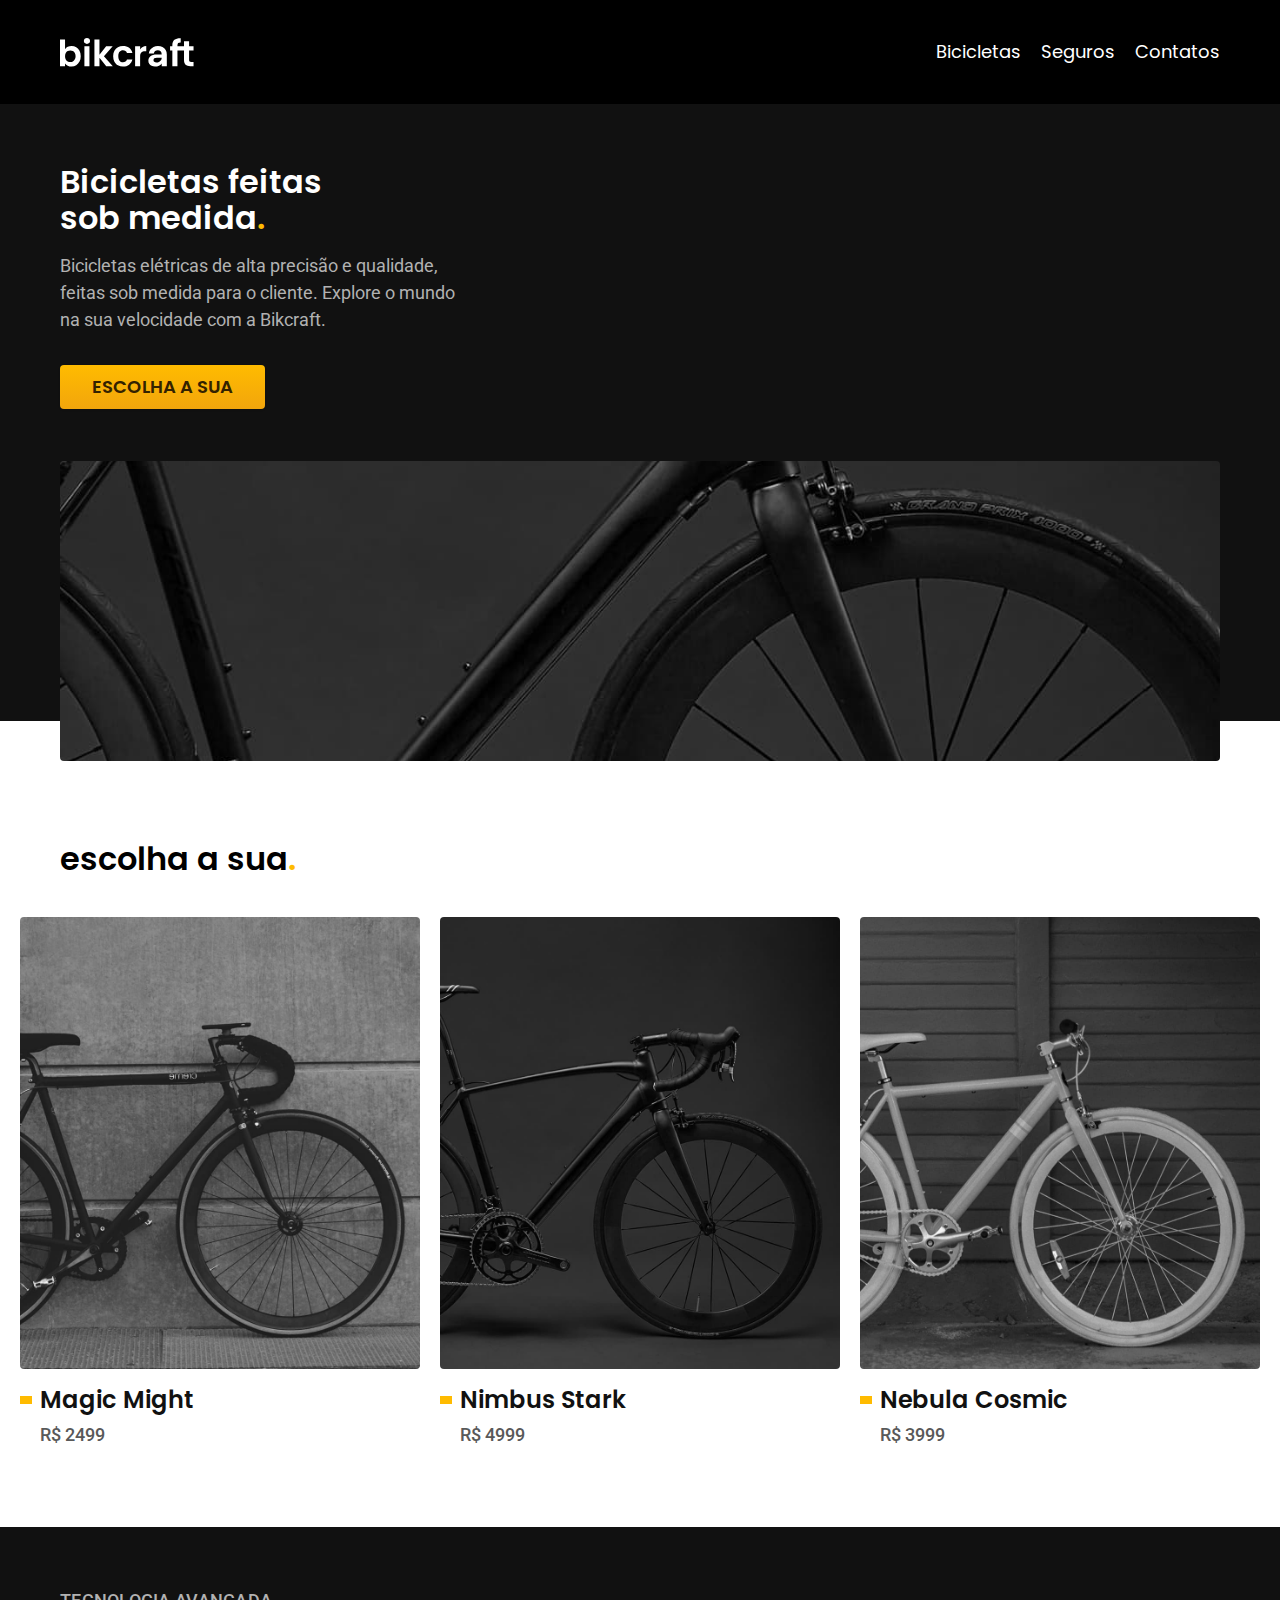
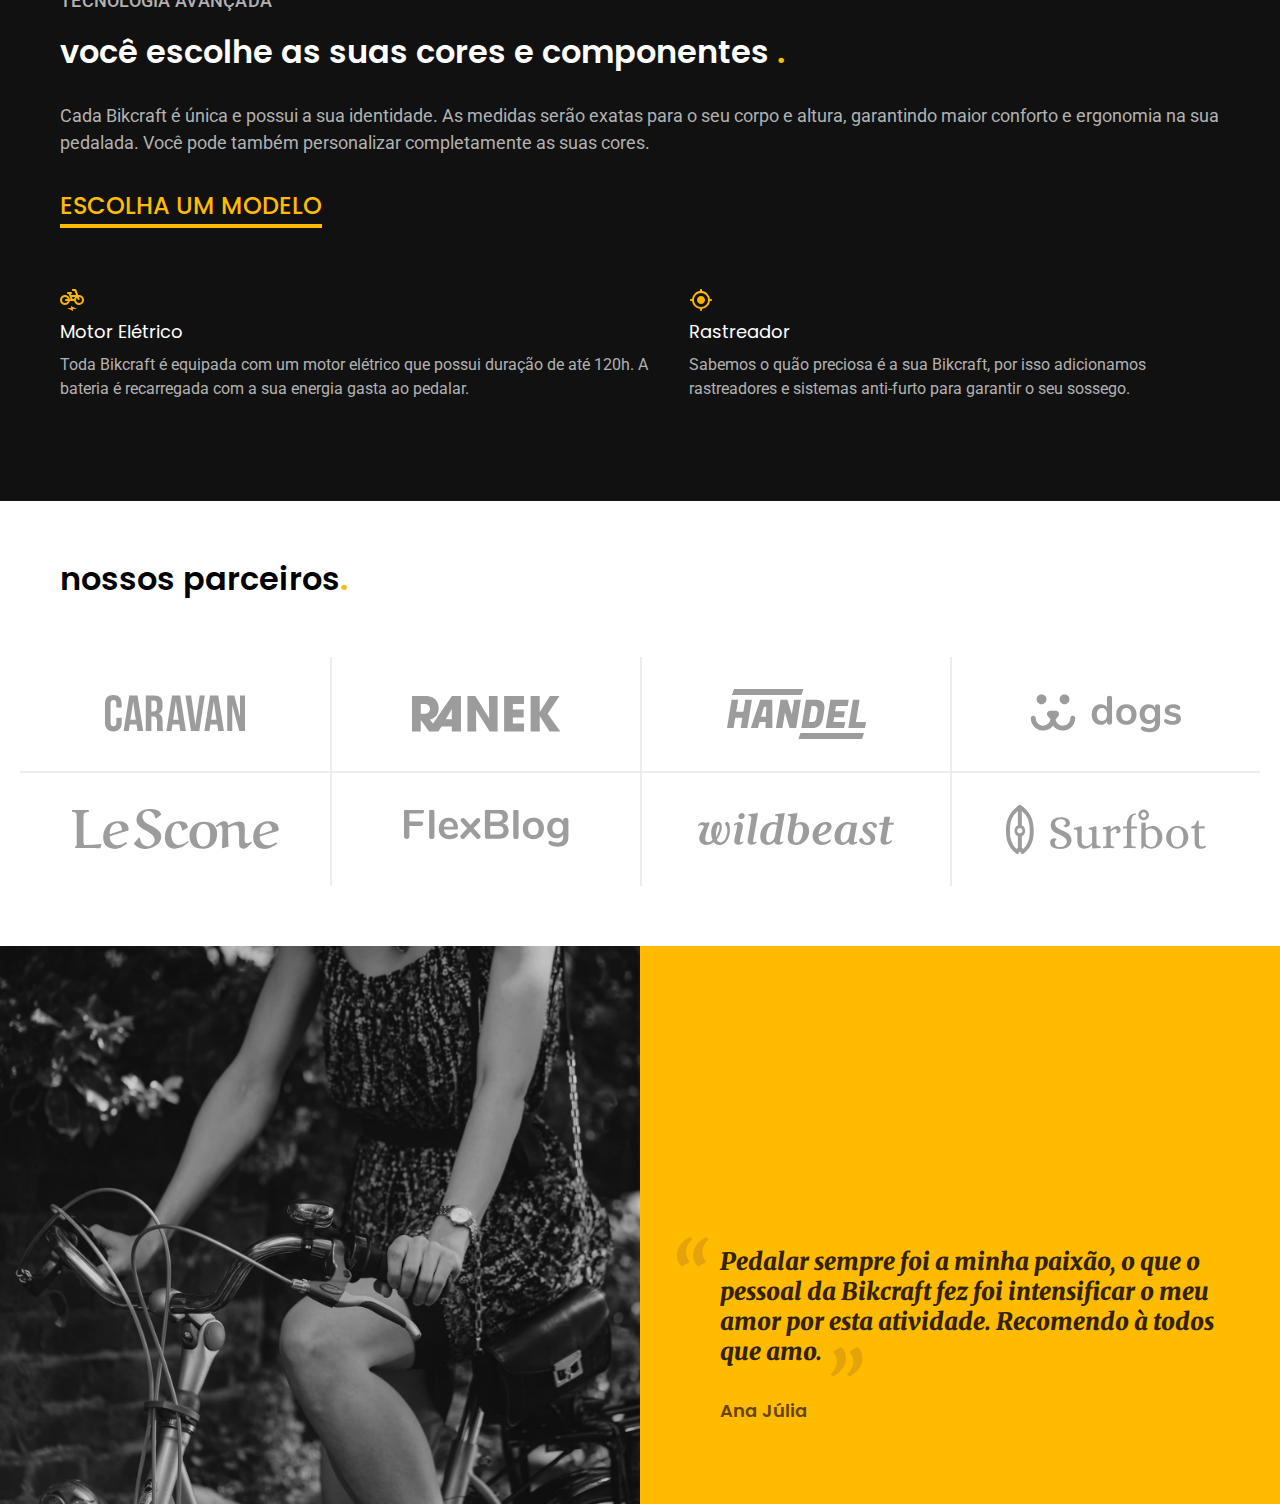
==== index.html @ 96417555 "Adiciona a section de depoimentos e seu responsivo" ====
<!DOCTYPE html>
<html lang="pt-br">
<head>
  <meta charset="UTF-8">
  <meta name="viewport" content="width=device-width, initial-scale=1.0">
  <meta name="description" content="Bicicletas elétricas de alta precisão e qualidade,  feitas sob medida para o cliente. Explore o mundo na sua velocidade com a Bikcraft.">
  <link rel="preconnect" href="https://fonts.googleapis.com">
  <link rel="preconnect" href="https://fonts.gstatic.com" crossorigin>
  <link href="https://fonts.googleapis.com/css2?family=Poppins:wght@400;500;600&family=Roboto:ital,wght@0,100..900;1,100..900&display=swap" rel="stylesheet">
  <link href="https://fonts.googleapis.com/css2?family=Merriweather:ital,opsz@0,18..144;1,18..144&display=swap" rel="stylesheet">
  <link rel="stylesheet" href="/css/style.css">
  <link rel="shortcut icon" href="favicon.svg" type="html+xml">
  <title>Bikecraft- Bicicleas Elétricas</title>
</head>
<body>
  <header class="header-bg">
    <div class="header container">
      <a href="./"><img src="./uploads/img/bikcraft.svg" alt="bikecraft">
      </a>
      <nav aria-label="primaria">
        <ul class="header-menu font-1m">
          <li><a href="./bicicletas.html">Bicicletas</a></li>
          <li><a href="./seguros.html">Seguros</a></li>
          <li><a href="./contatos.html">Contatos</a></li>
        </ul>
      </nav>
    </div>
  </header>

  <main class="introducao-bg">
    <div class="introducao container">
      <div class="introducao-conteudo">
        <h1 class="font-1-xxl">Bicicletas feitas sob medida<span class="cor-p1 span">.</span></h1>
        <p class="font-2-l cor-5">Bicicletas elétricas de alta precisão e qualidade,  feitas sob medida para o cliente. Explore o mundo na sua velocidade com a Bikcraft.</p>
        <a href="./bicicletas.html" class="btn">Escolha a sua</a>
      </div>
        <img src="/uploads/img/fotos/img-intro.jpg" alt="Bicicleta elétrica preta">
      </div>
  </main>
  <article class="bicicletas-lista">
    <h2 class="font-1-xxl container">escolha a sua<span class="cor-p1 span">.</span></h2>

    <ul >
      <li>
        <a href="./bicicletas/magic.html" class="cor-11" >
          <img src="./uploads/img/fotos/bikes/magic-home.jpg" alt="Bicicleta preta">
          <h3 class="font-1-xl">Magic Might</h3>
          <span class="font-2-m cor-8">R$ 2499</span>
        </a>
      </li>
      <li>
        <a href="./bicicletas/nimbus.html" class="cor-11" >
          <img src="./uploads/img/fotos/bikes/nimbus-home.jpg" alt="Bicicleta preta">
          <h3 class="font-1-xl">Nimbus Stark</h3>
          <span class="font-2-m cor-8">R$ 4999</span>
        </a>
      </li>
      <li>
        <a href="./bicicletas/nebula.html" class="cor-11" >
          <img src="./uploads/img/fotos/bikes/nebula-home.jpg" alt="Bicicleta preta">
          <h3 class="font-1-xl">Nebula Cosmic</h3>
          <span class="font-2-m cor-8">R$ 3999</span>
        </a>
      </li>
    </ul>
  </article>
<article class="tecnologia-bg">
  <div class="tecnologia container">
    <div class="tecnologia-conteudo">
      <span class="font-2-l-b cor-5">Tecnologia avançada </span>
      <h2 class="font-1-xxl cor-0">você escolhe as suas cores e componentes <span class="cor-p1 span">.</span></h2>
      <p class="font-2-l cor-5">Cada Bikcraft é única e possui a sua identidade. As medidas serão exatas para o seu corpo e altura, garantindo maior conforto e ergonomia na sua pedalada. Você pode também personalizar completamente as suas cores.</p>
      <a href="./bicicletas.html" class="link">Escolha um modelo</a>
      <div class="tecnologia-vantagens">
        <div >
          <img src="./uploads/img/icons/eletrica.svg" alt="">
          <h3 class="cor-0 font-1-m">Motor Elétrico</h3>
          <p class="font-2-s cor-5">Toda Bikcraft é equipada com um motor elétrico que possui duração de até 120h. A bateria é recarregada com a sua energia gasta ao pedalar.</p>
        </div>
        <div>
          <img src="./uploads/img/icons/rastreador.svg" alt="">
          <h3 class="cor-0 font-1-m">Rastreador</h3>
          <p class="font-2-s cor-5">Sabemos o quão preciosa é a sua Bikcraft, por isso adicionamos rastreadores e sistemas anti-furto para garantir o seu sossego.</p>
        </div>
      </div>
    </div>
      <div class="tecnologia-imagem">
        <img src="/uploads/img/fotos/diferencial.jpg" alt="">
      </div>
  </div>
</article>

<section class="parceiros" aria-label="Nossos Parceiros">
  <h2 class="font-1-xxl container">nossos parceiros<span class="cor-p1 span">.</span></h2>
  <ul>
    <li><img src="/uploads/img/parceiros/caravan.svg" alt="caravan"></li>
    <li><img src="/uploads/img/parceiros/ranek.svg" alt="ranek"></li>
    <li><img src="/uploads/img/parceiros/handel.svg" alt="handel"></li>
    <li><img src="/uploads/img/parceiros/dogs.svg" alt="dogs"></li>
    <li><img src="/uploads/img/parceiros/lescone.svg" alt="lescone"></li>
    <li><img src="/uploads/img/parceiros/flexblog.svg" alt="flexblog"></li>
    <li><img src="/uploads/img/parceiros/wildbeast.svg" alt="wildbeast"></li>
    <li><img src="/uploads/img/parceiros/surfbot.svg" alt="surfbot"></li>
  </ul>
</section>
<section class="depoimento" aria-label="depoimento">
  <div>
    <img src="/uploads/img/fotos/depoimento.jpg" alt="Pessoa pedalando uma bicicleta">
  </div>
   <div class="depoimento-conteudo">
    <blockquote class="font-1-xl cor-p5"> 
      <p>Pedalar sempre foi a minha paixão, o que o pessoal da Bikcraft fez foi intensificar o meu amor por esta atividade. Recomendo à todos que amo.</p>
    </blockquote>
    <span class="font-1-m-b cor-p4">Ana Júlia</span>
   </div>
</section>
</body>
</html>
---- css/style.css ----
@import "/css/global/global.css";
@import "/css/global/header.css";
@import "/css/bicilcletas/bicicletas-lista.css";

/* HOME */
@import "/css/home/intro.css";

/* utilidades */
@import "/css/utllidades/tipografia.css";
@import "/css/utllidades/componentes.css";
@import "/css/utllidades/cores.css";
@import "/css/home/tecnologia.css";
@import "/css/home/parceiros.css";
@import "/css/home/depoimento.css";
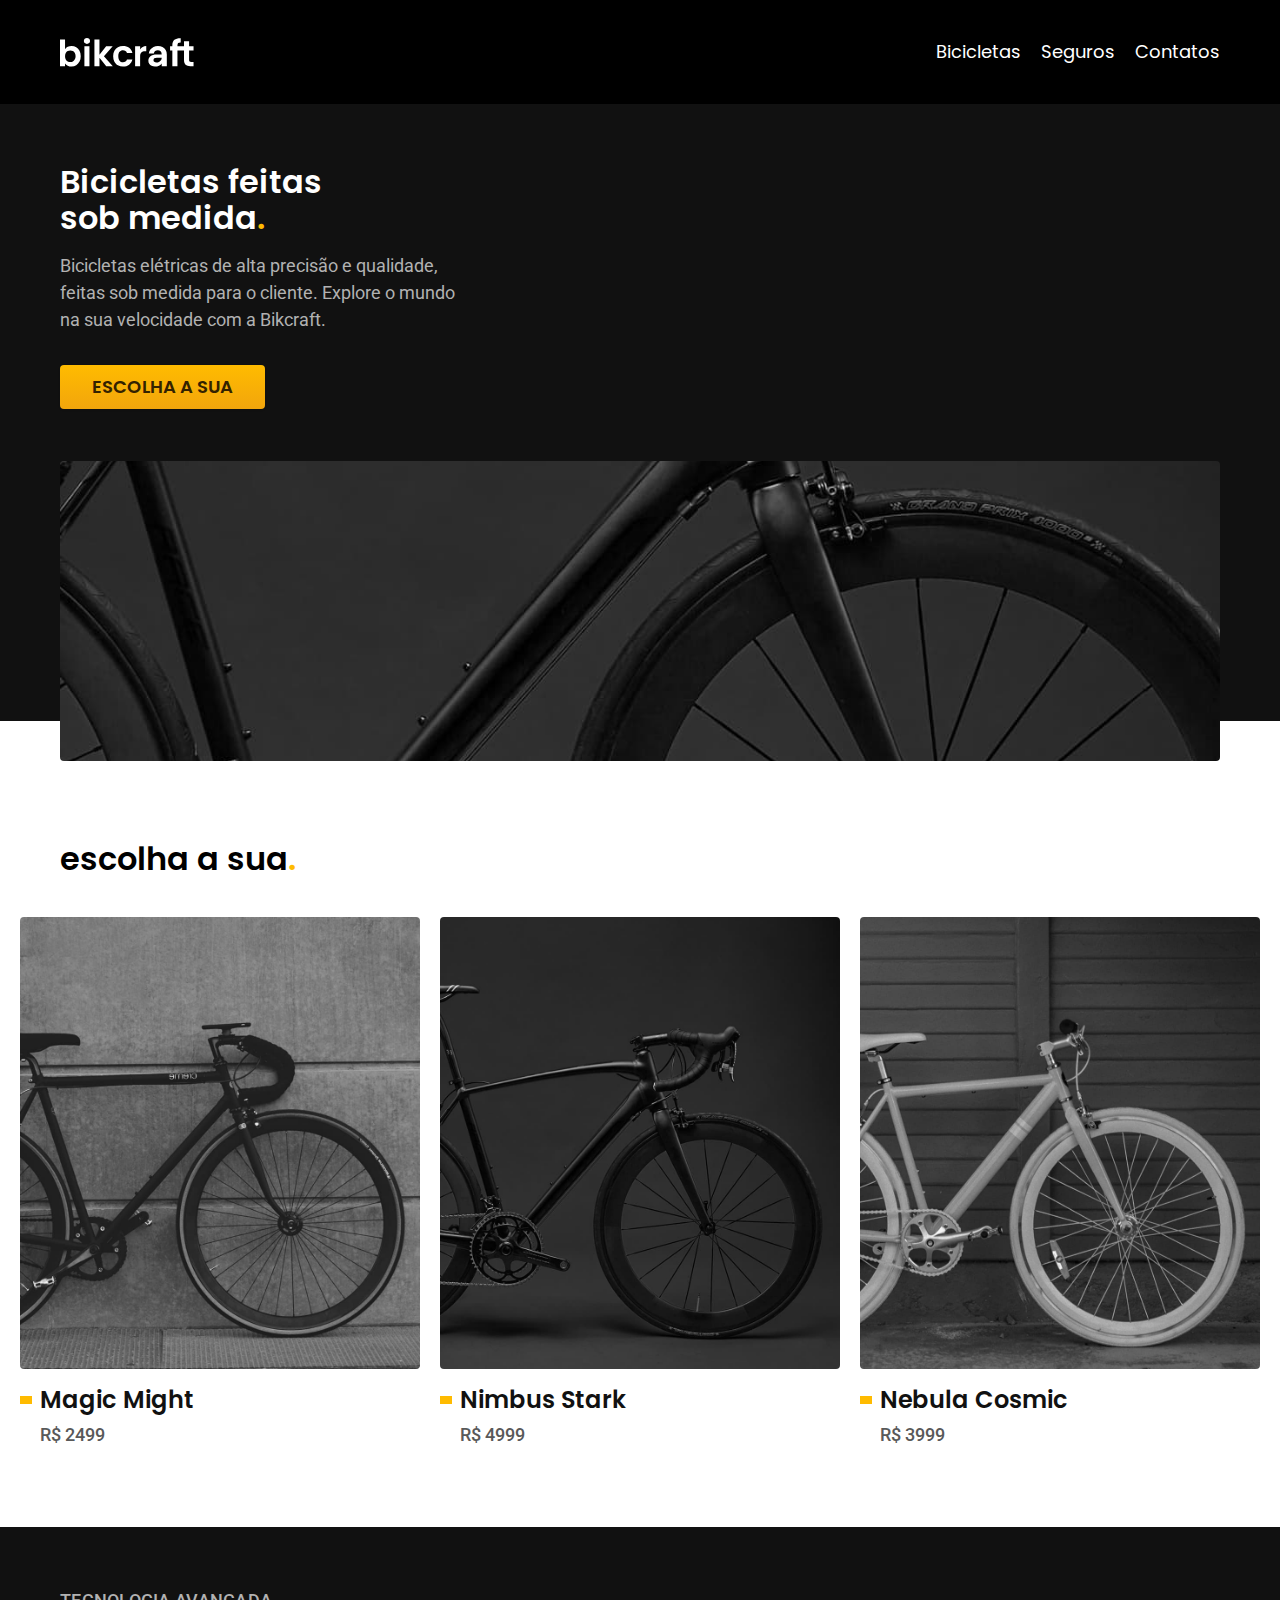
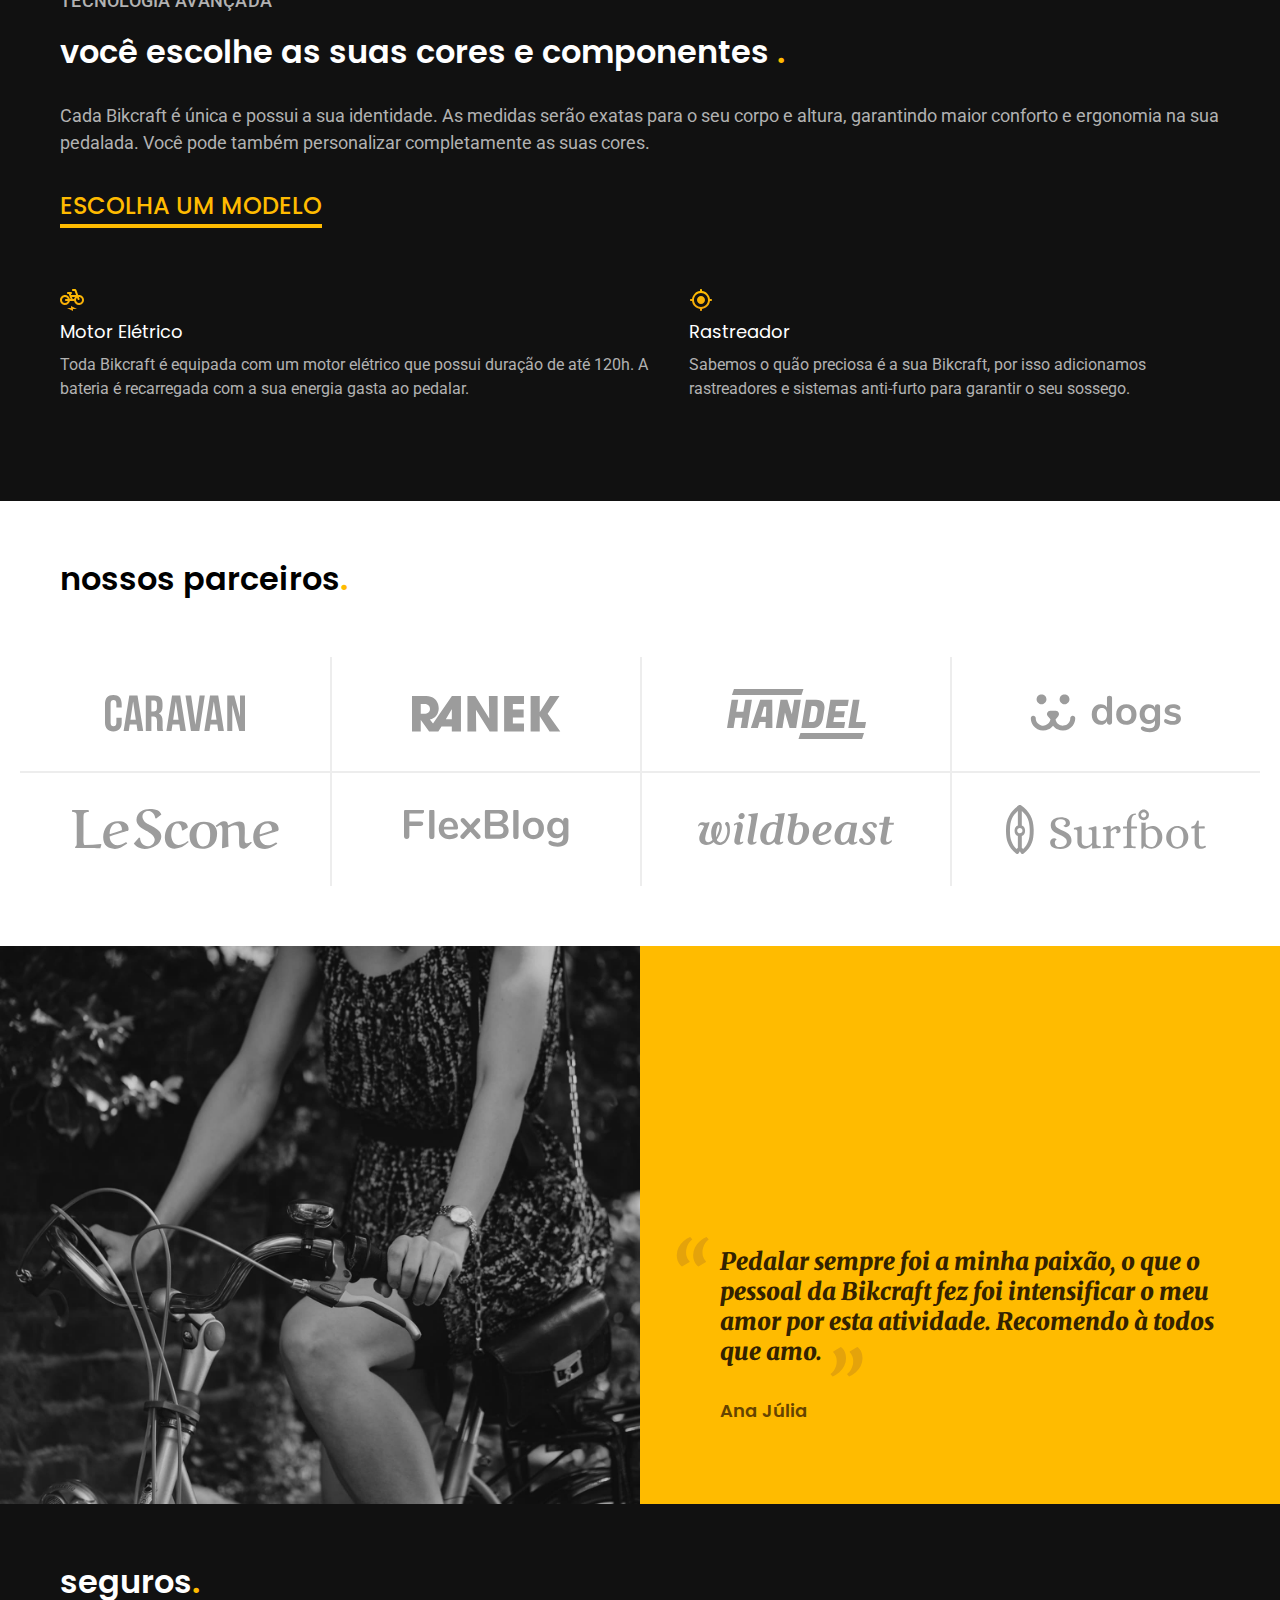
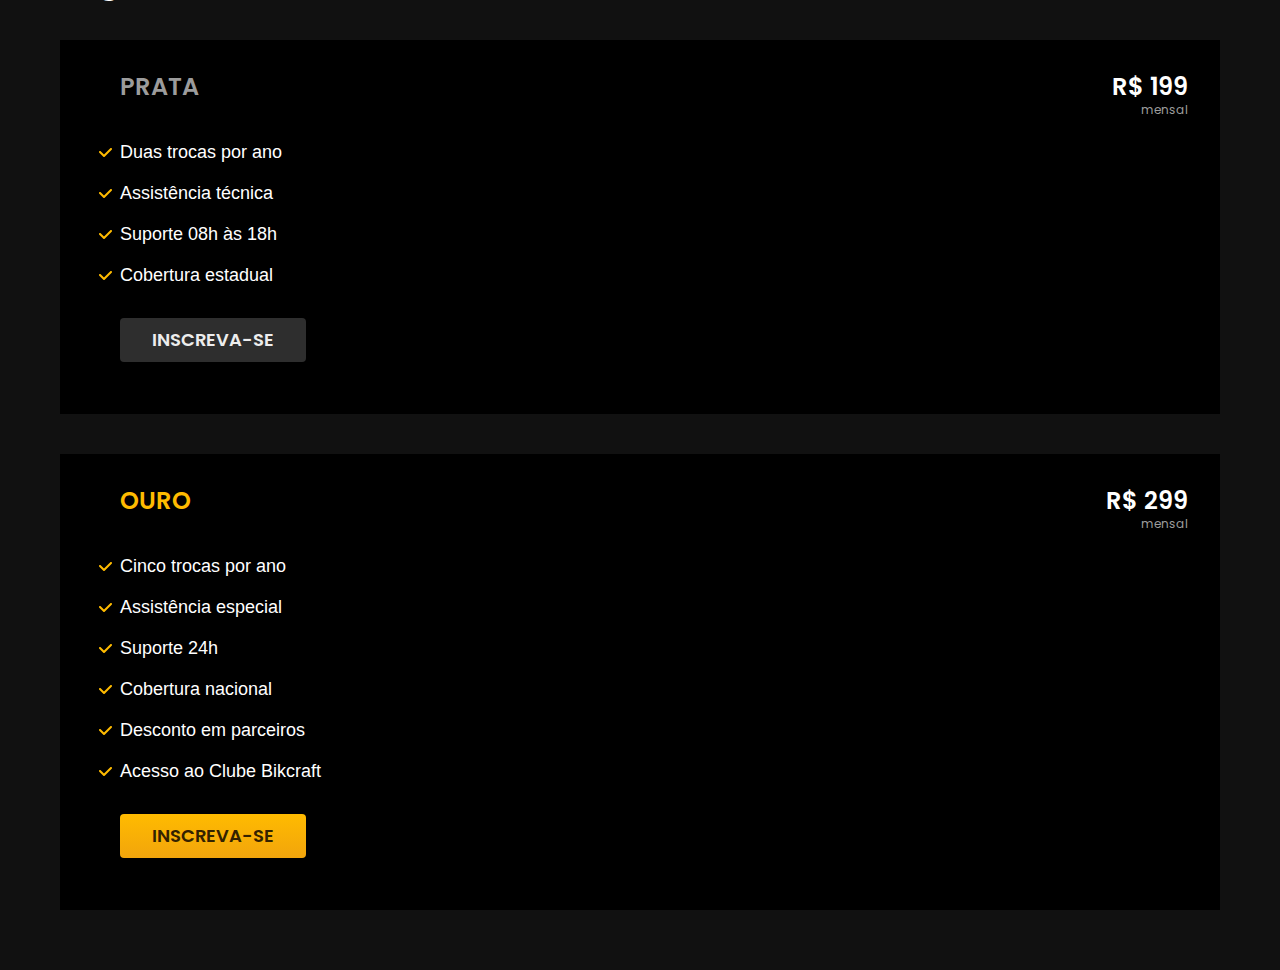
==== commit c5d66322: "Adiciona section de seguros e seu responsivo" ====
--- a/index.html
+++ b/index.html
@@ -114,5 +114,36 @@
     <span class="font-1-m-b cor-p4">Ana Júlia</span>
    </div>
 </section>
+
+<article class="seguros-bg">
+  <div class="seguros container">
+    <h2 class="font-1-xxl cor-0">seguros<span class="cor-p1 span">.</span></h2>
+    <div class="seguros-item">
+      <h3 class="font-1-xl cor-6">PRATA</h3>
+      <span class="font-1-xl cor-0">R$ 199<span class="font-1-xs cor-6">mensal</span></span>
+      <ul class="font-2m cor-0">
+        <li>Duas trocas por ano</li>
+        <li>Assistência técnica</li>
+        <li>Suporte 08h às 18h</li>
+        <li>Cobertura estadual</li>
+      </ul>
+      <a href="./orcamento.html" class="btn sec">Inscreva-se</a>
+    </div>
+    <div class="seguros-item">
+      <h3 class="font-1-xl cor-p1">OURO</h3>
+      <span class="font-1-xl cor-0">R$ 299<span class="font-1-xs cor-6">mensal</span></span>
+      <ul class="cor-0">
+        <li>Cinco trocas por ano</li>
+        <li>Assistência especial</li>
+        <li>Suporte 24h</li>
+        <li>Cobertura nacional</li>
+        <li>Desconto em parceiros</li>
+        <li>Acesso ao Clube Bikcraft</li>
+      </ul>
+      <a href="./orcamento.html" class="btn">Inscreva-se</a>
+    </div>
+  </div>
+  
+</article>
 </body>
 </html>--- a/css/style.css
+++ b/css/style.css
@@ -12,3 +12,4 @@
 @import "/css/home/tecnologia.css";
 @import "/css/home/parceiros.css";
 @import "/css/home/depoimento.css";
+@import "/css/seguros/seguros.css";
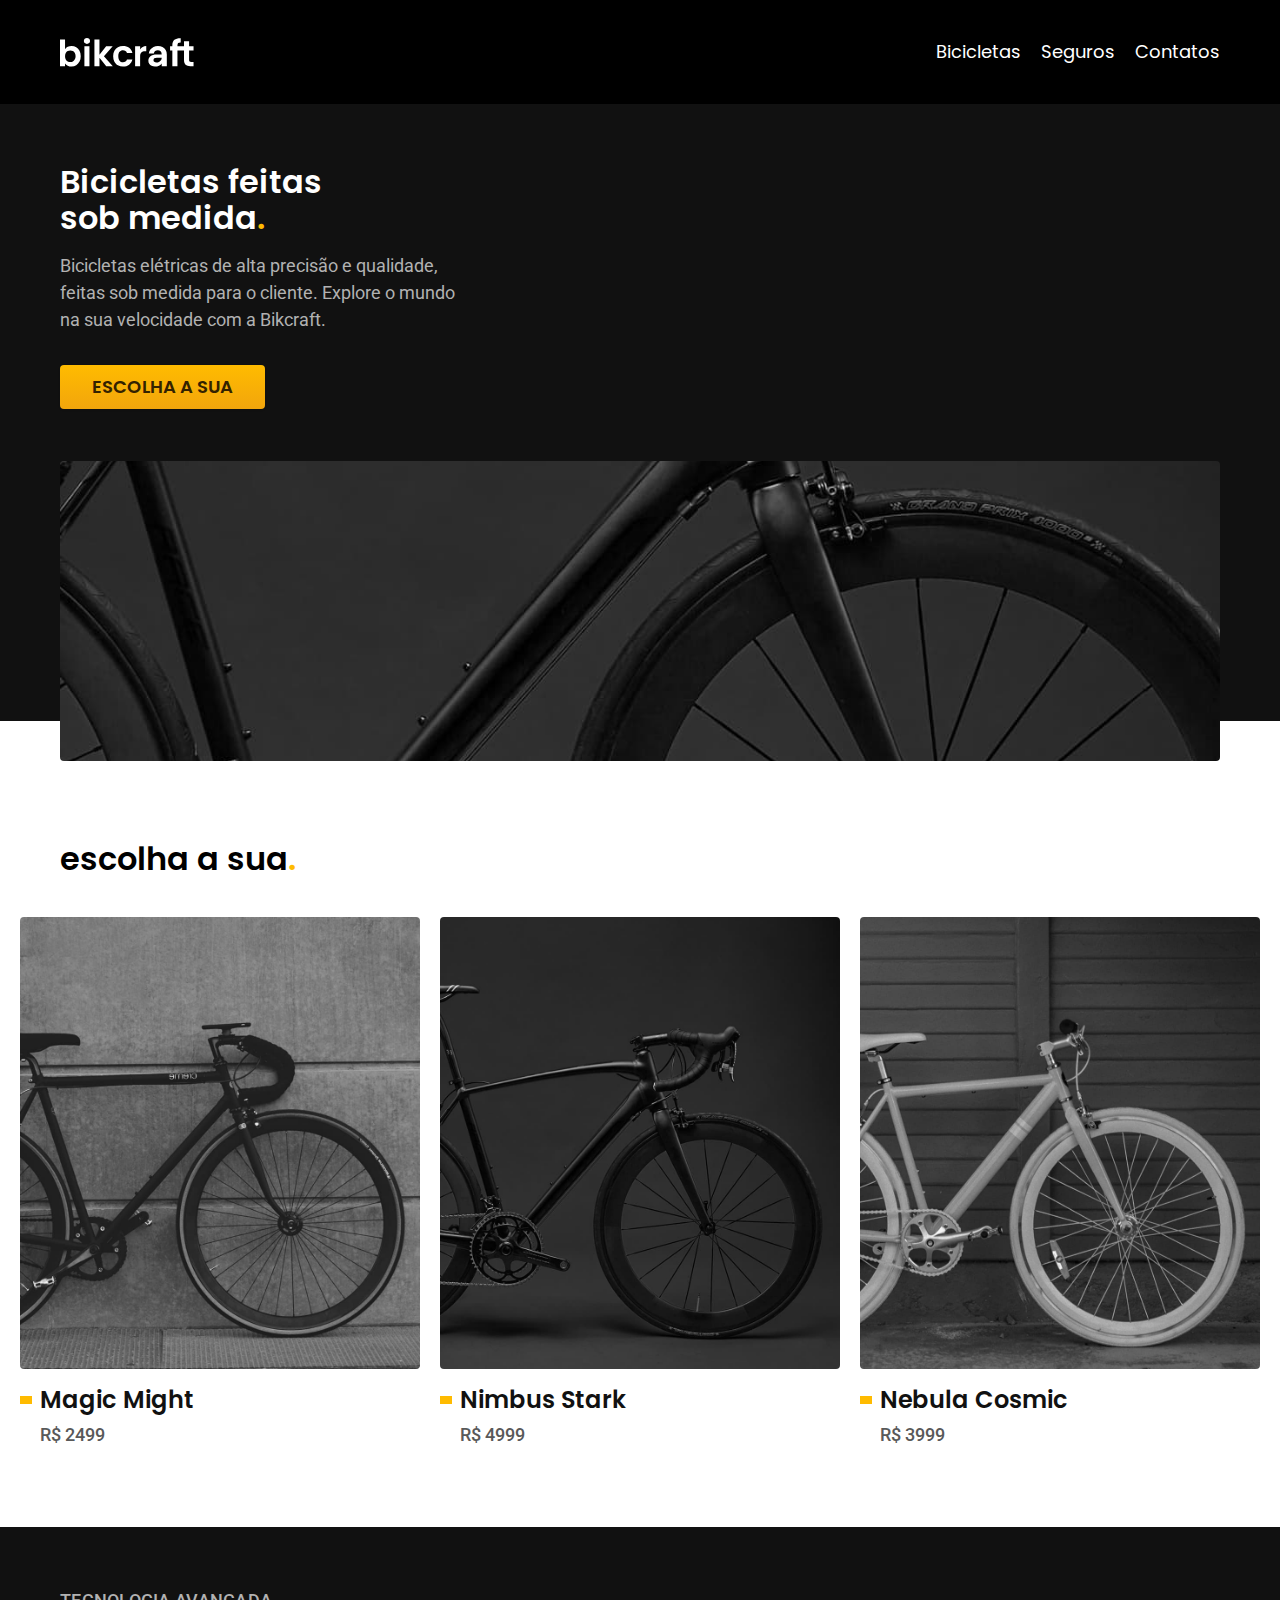
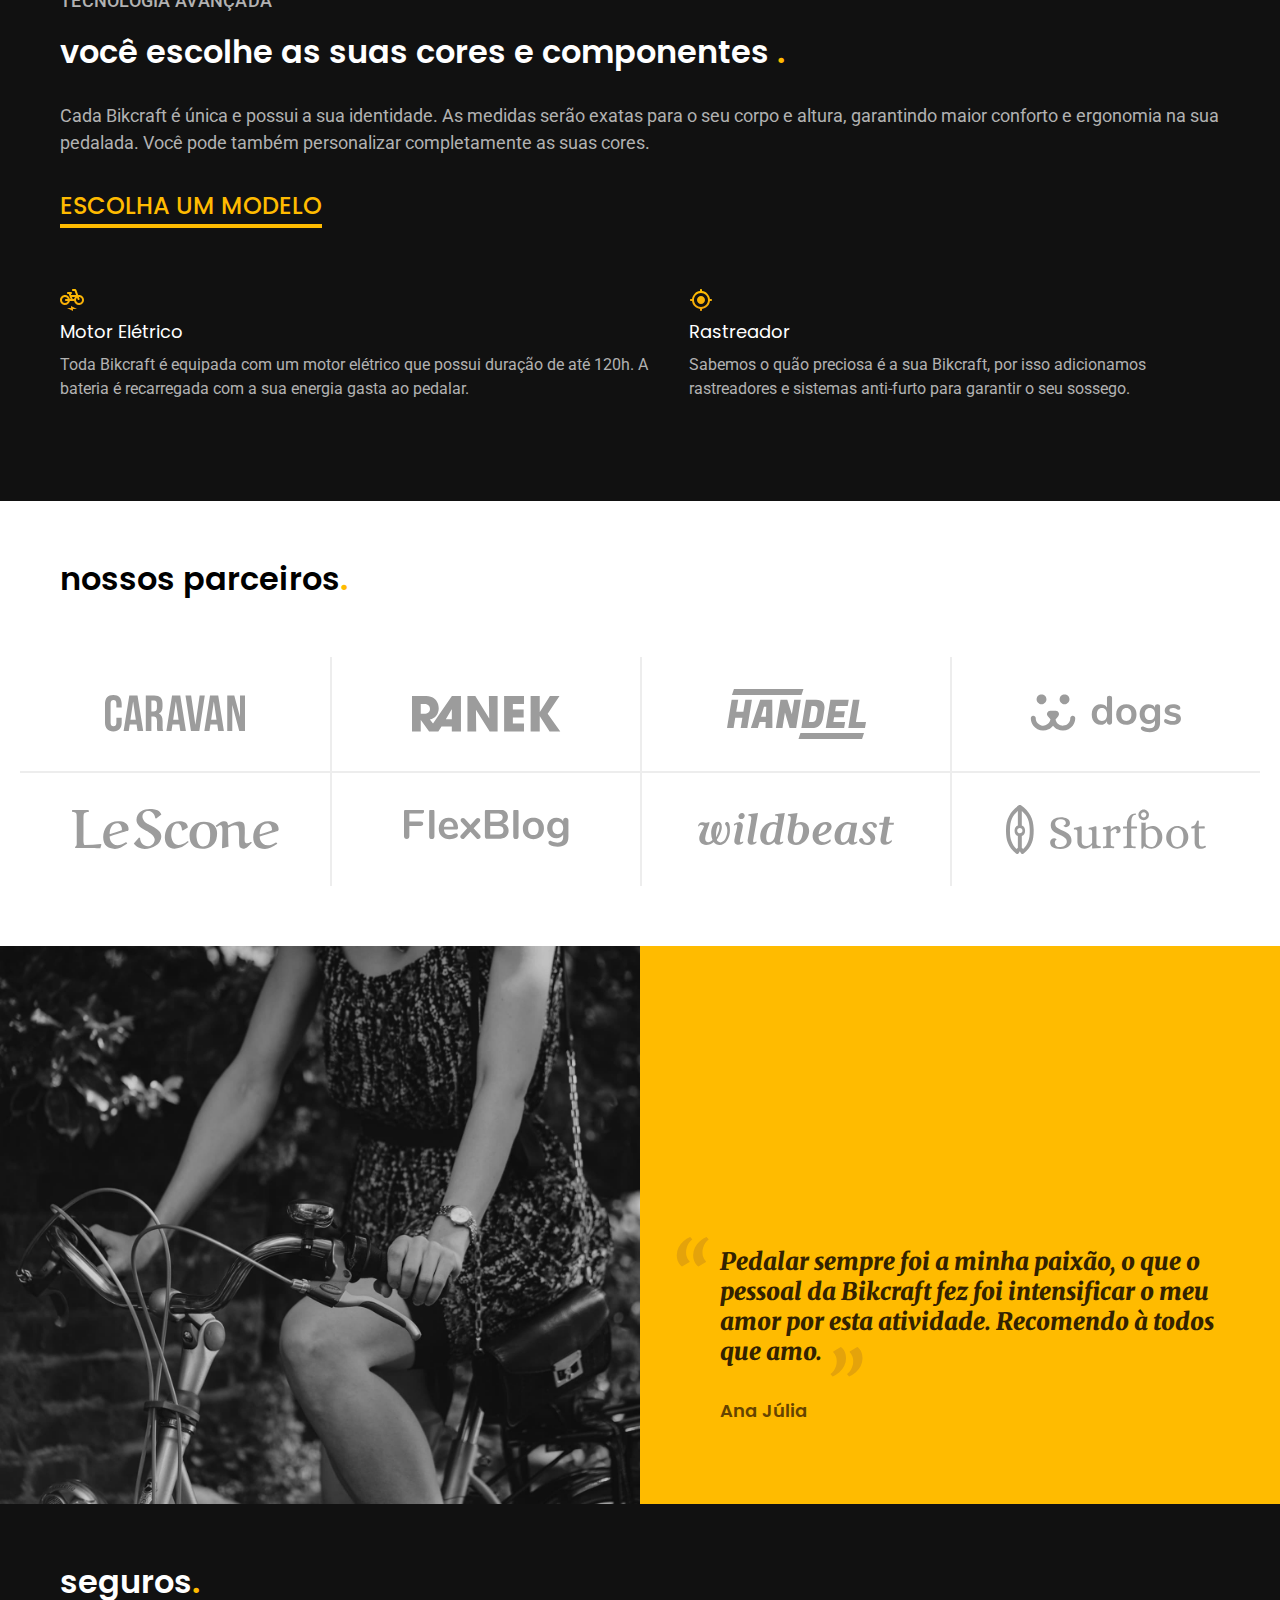
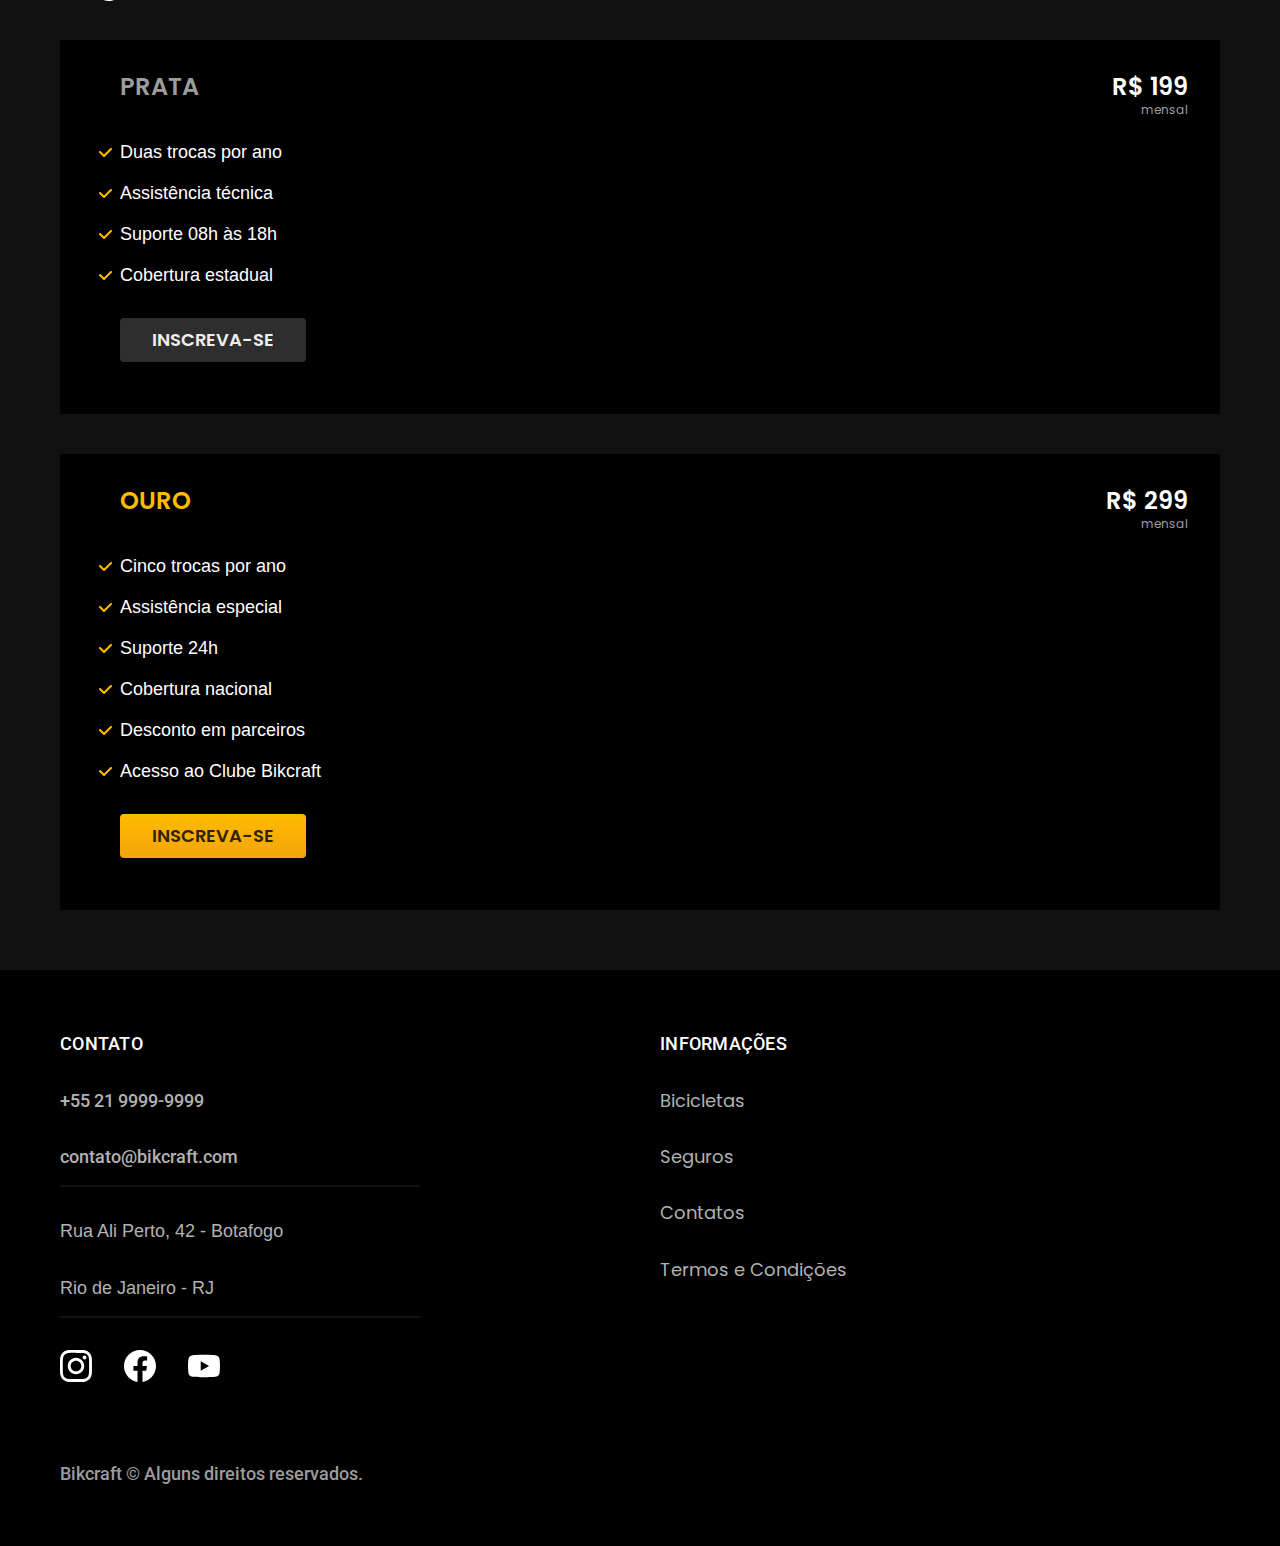
==== commit 0f2451a0: "Adiciona footer e  responsivo" ====
--- a/index.html
+++ b/index.html
@@ -143,7 +143,40 @@
       <a href="./orcamento.html" class="btn">Inscreva-se</a>
     </div>
   </div>
-  
 </article>
+
+<footer class="footer-bg">
+  <div class="footer container">
+    <img src="/uploads/img/bikcraft.svg" alt="Bikecraft">
+  <div class="footer-contato">
+    <h3 class="font-2-l-b cor-0">Contato</h3>
+    <ul class="font-2-m cor-5">
+      <li><a href="tel:+552199999999" class="font-2-m cor-5">+55 21 9999-9999</a></li>
+      <li><a href="mailto:contato@bikcraft.com" class="font-2-m cor-5">contato@bikcraft.com</a></li>
+      <li>Rua Ali Perto, 42 - Botafogo</li>
+      <li>Rio de Janeiro - RJ</li>
+    </ul>
+    <div class="footer-redes">
+      <a href="./"> <img src="/uploads/img/icons/redes/instagram.svg" alt="instagram"></a>
+      <a href="./"> <img src="/uploads/img/icons/redes/facebook.svg" alt="facebook"></a>
+      <a href="./"> <img src="/uploads/img/icons/redes/youtube.svg" alt="youtube"></a>
+     </div>
+    </div>
+    <div class="footer-informacoes">
+      <h3 class="font-2-l-b cor-0">Informações</h3>
+      <nav>
+        <ul class="font-1-m cor-5">
+          <li><a href="./bicicletas.html" class="font-1-m cor-5">Bicicletas</a></li>
+          <li><a href="./seguros.html" class="font-1-m cor-5">Seguros</a></li>
+          <li><a href="./contatos.html" class="font-1-m cor-5">Contatos</a></li>
+          <li><a href="./termos.html" class="font-1-m cor-5">Termos e Condições</a></li>
+        </ul>
+      </nav>
+
+    </div>
+    <p class="footer-copy font-2-m cor-6"> Bikcraft © Alguns direitos reservados.</p>
+  </div>
+
+</footer>
 </body>
 </html>--- a/css/style.css
+++ b/css/style.css
@@ -1,5 +1,6 @@
 @import "/css/global/global.css";
 @import "/css/global/header.css";
+@import "/css/global/footer.css";
 @import "/css/bicilcletas/bicicletas-lista.css";
 
 /* HOME */
@@ -13,3 +14,4 @@
 @import "/css/home/parceiros.css";
 @import "/css/home/depoimento.css";
 @import "/css/seguros/seguros.css";
+
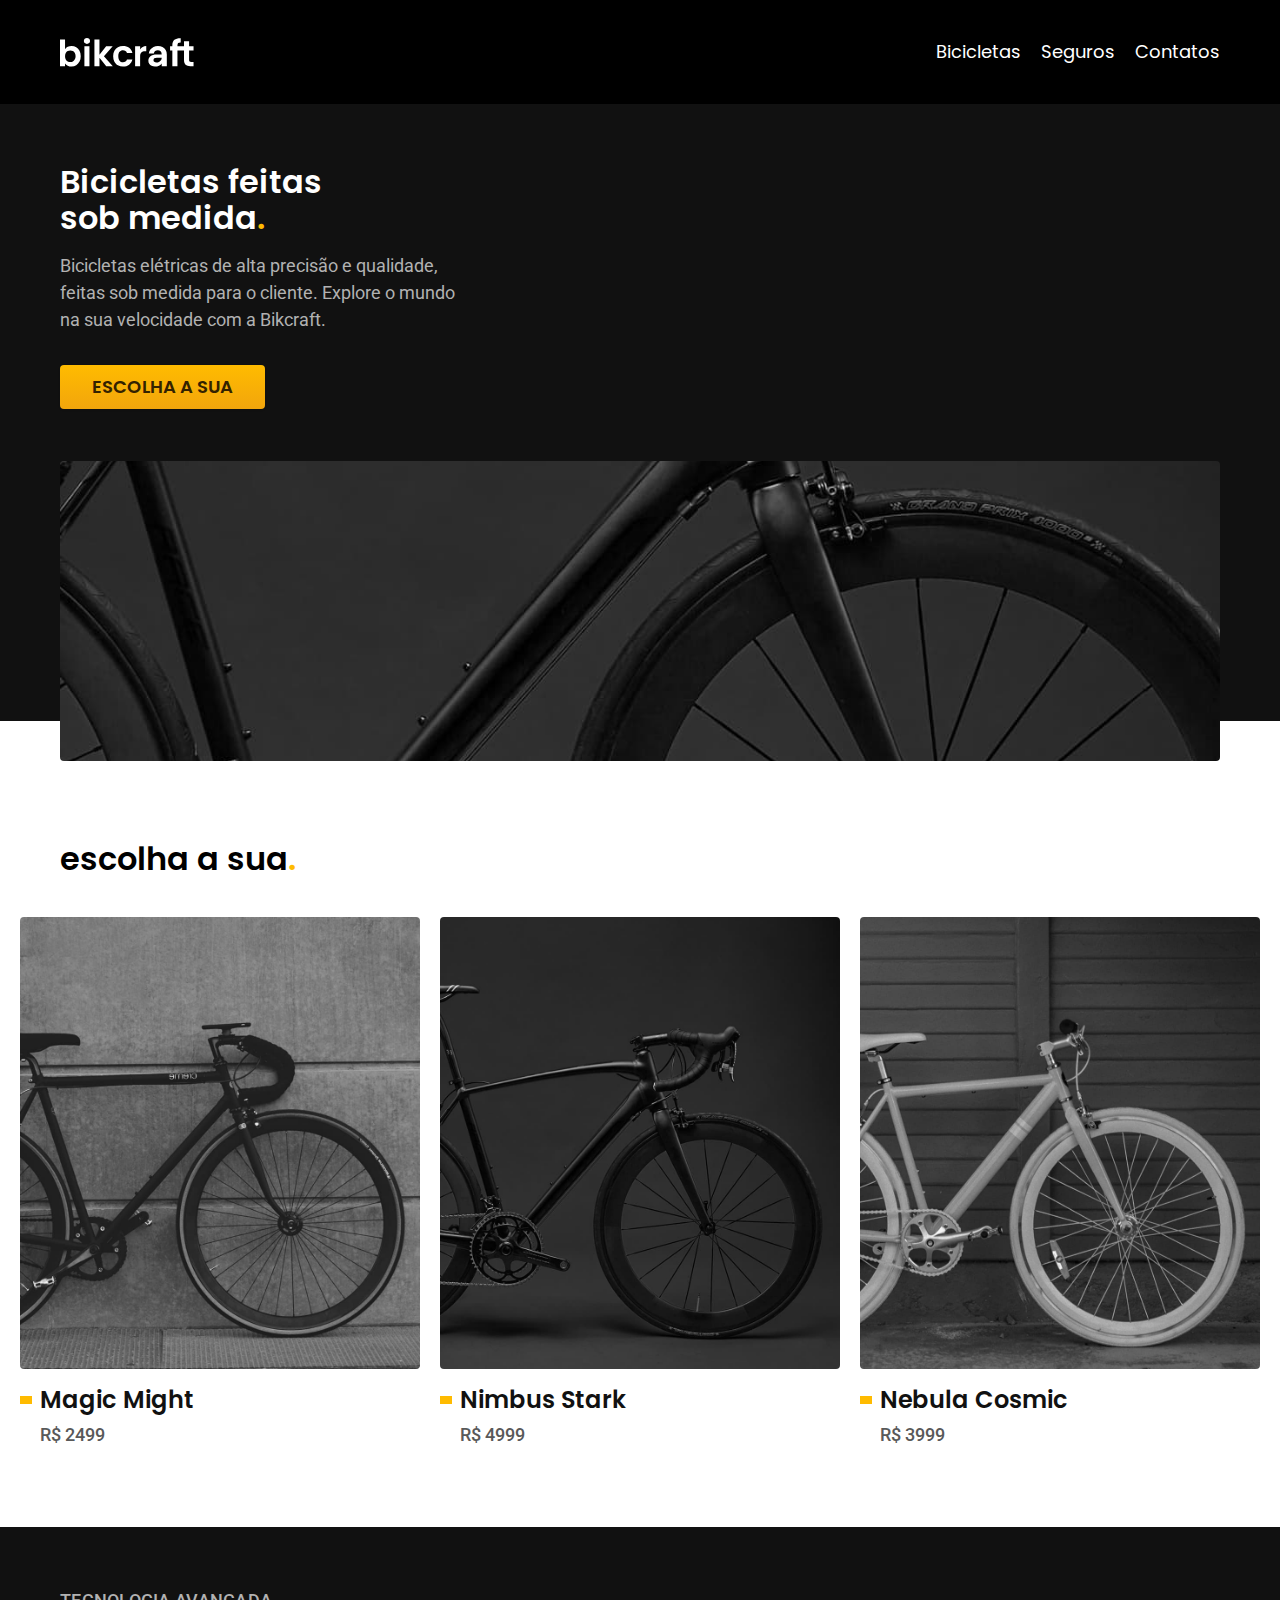
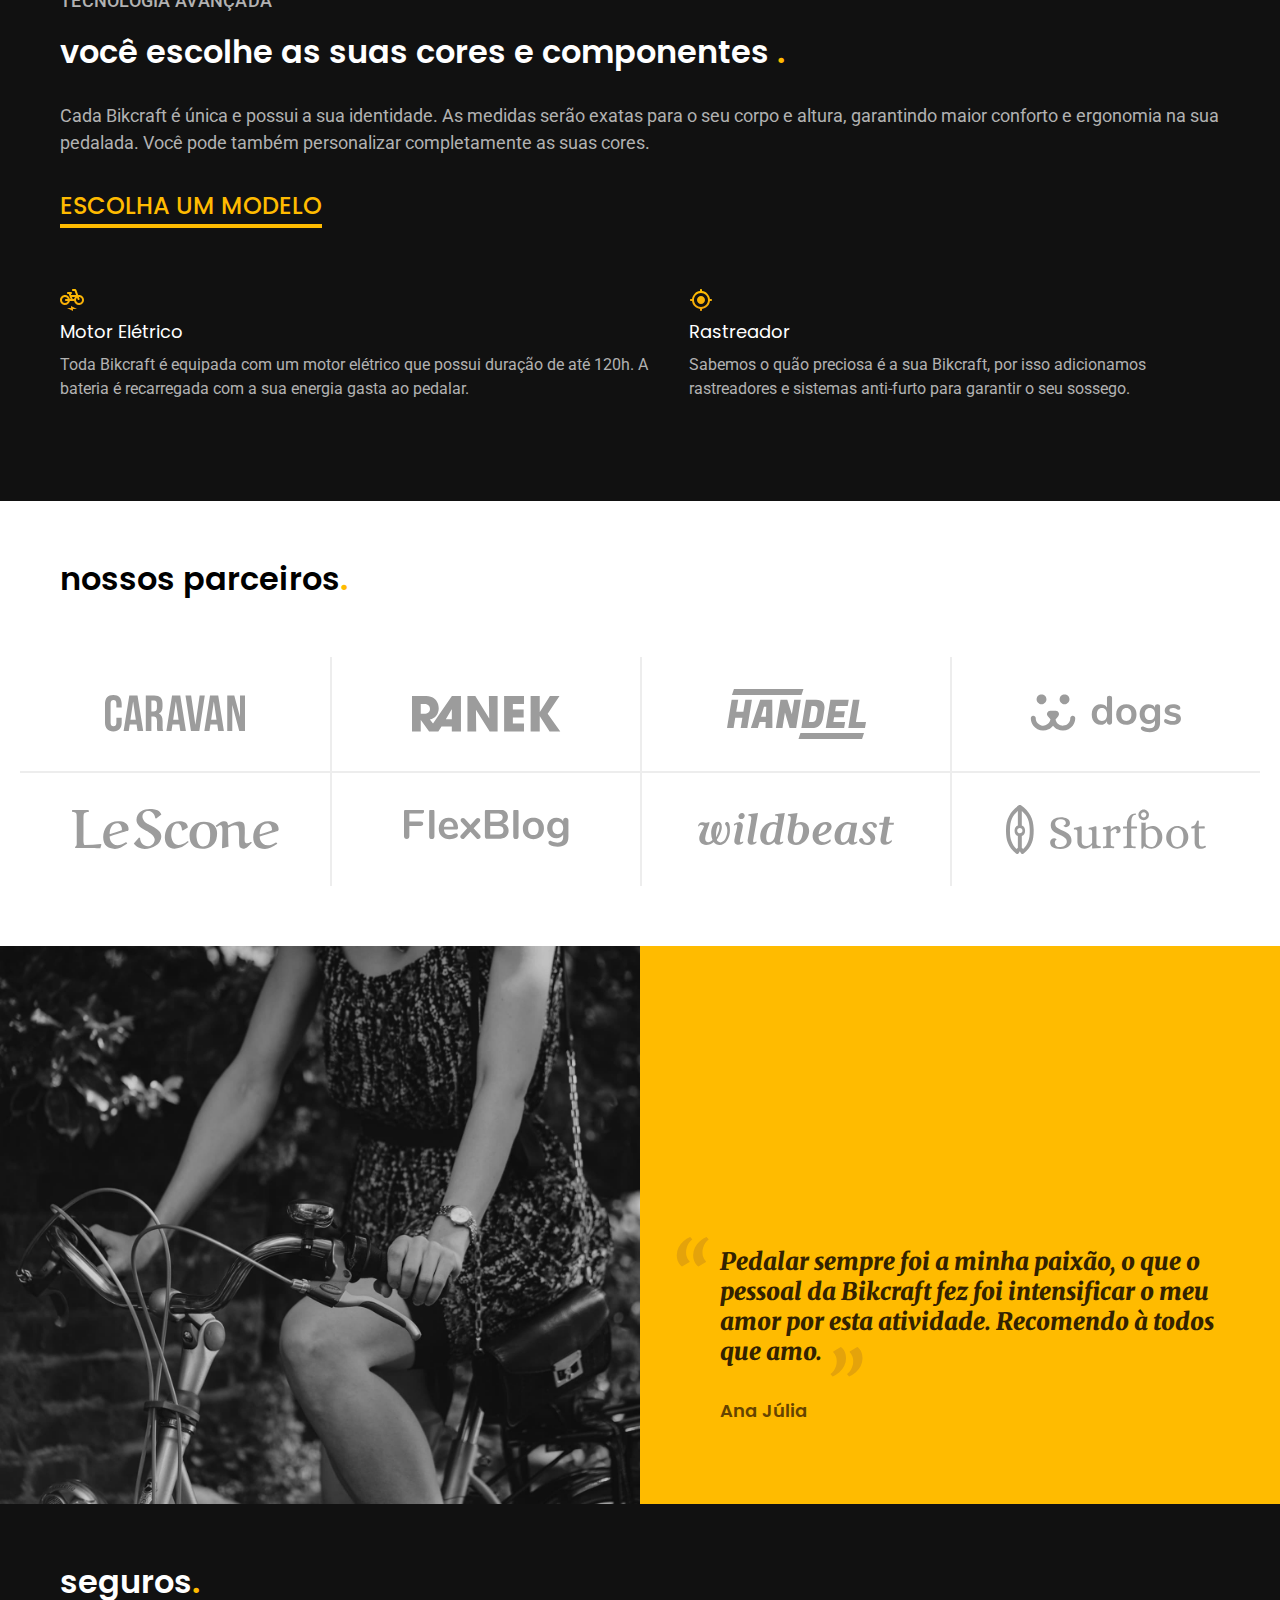
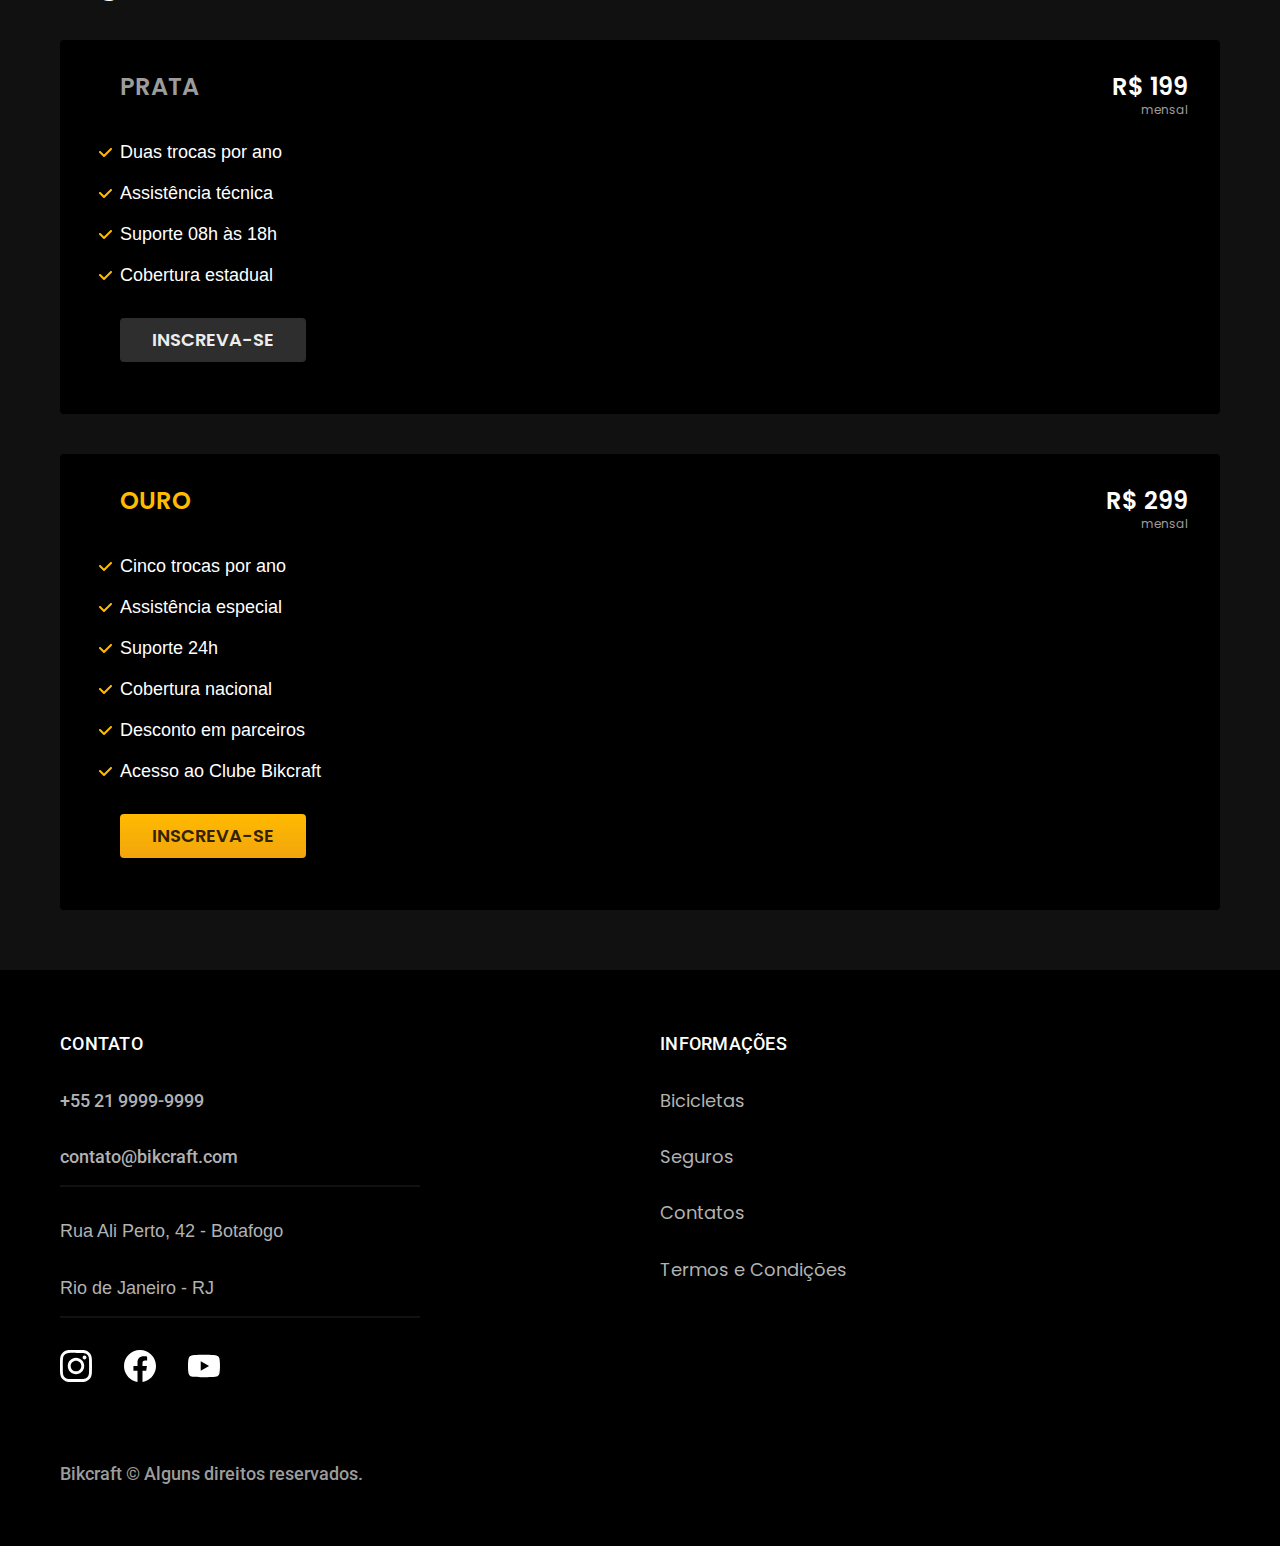
==== commit 41d975a3: "finaliza a pagina de seguros -Adiciona Perguntas e Respostas -Finaliza Responsivo" ====
--- a/index.html
+++ b/index.html
@@ -144,7 +144,6 @@
     </div>
   </div>
 </article>
-
 <footer class="footer-bg">
   <div class="footer container">
     <img src="/uploads/img/bikcraft.svg" alt="Bikecraft">
--- a/css/style.css
+++ b/css/style.css
@@ -1,17 +1,26 @@
 @import "/css/global/global.css";
 @import "/css/global/header.css";
 @import "/css/global/footer.css";
-@import "/css/bicilcletas/bicicletas-lista.css";
+@import "/css/termos/termos.css";
 
 /* HOME */
 @import "/css/home/intro.css";
+@import "/css/home/tecnologia.css";
+@import "/css/home/parceiros.css";
+@import "/css/home/depoimento.css";
 
 /* utilidades */
 @import "/css/utllidades/tipografia.css";
 @import "/css/utllidades/componentes.css";
 @import "/css/utllidades/cores.css";
-@import "/css/home/tecnologia.css";
-@import "/css/home/parceiros.css";
-@import "/css/home/depoimento.css";
+
+/* Seguros */
+
 @import "/css/seguros/seguros.css";
+@import "/css/seguros/vantagens.css";
+@import "/css/seguros/perguntas.css";
 
+
+/* Bicicletas */
+@import "/css/bicilcletas/bicicletas-lista.css";
+@import "/css/bicilcletas/bicicletas.css";